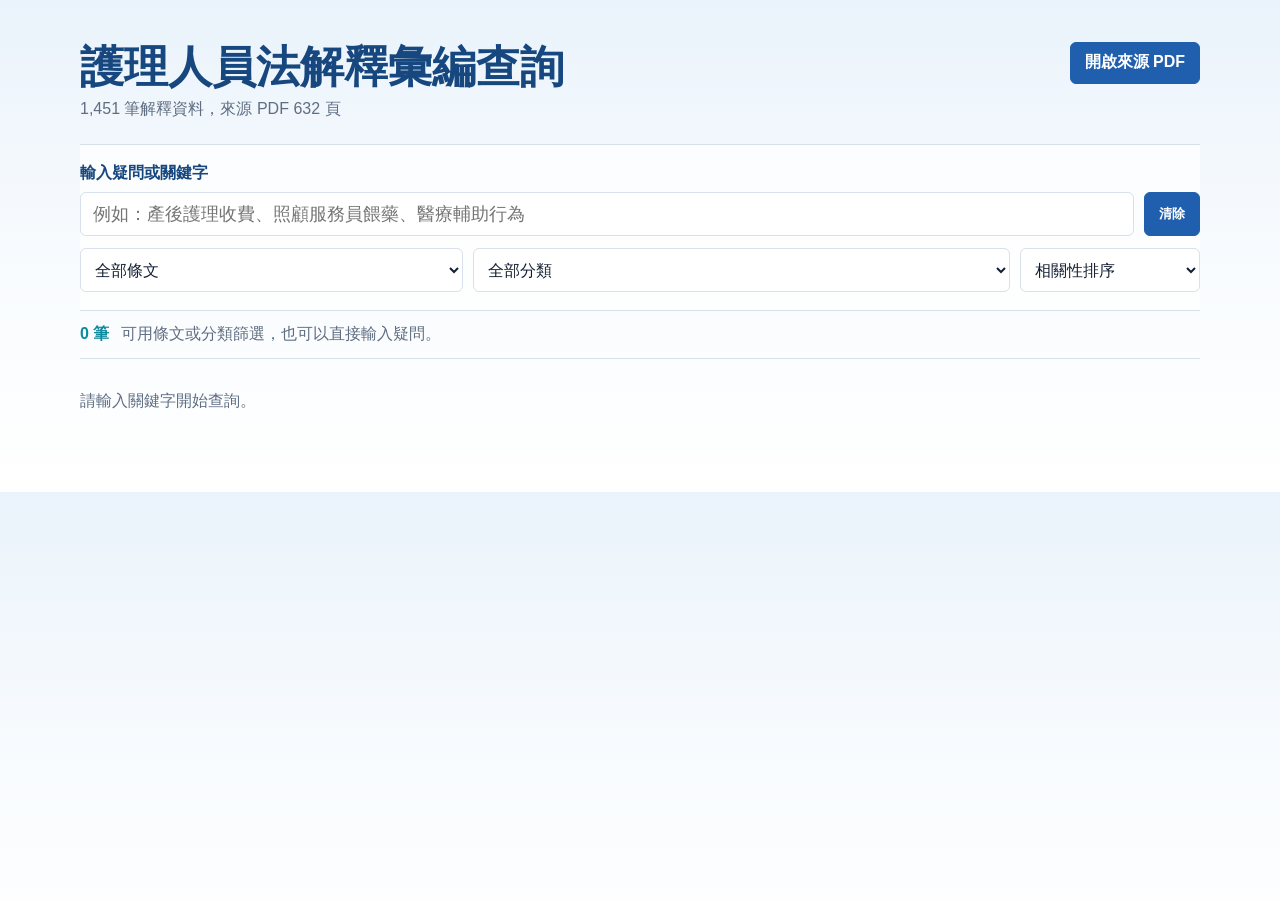
==== docs/index.html @ 52719166 "Build nursing law interpretation search site" ====
<!doctype html>
<html lang="zh-Hant">
  <head>
    <meta charset="utf-8" />
    <meta name="viewport" content="width=device-width, initial-scale=1" />
    <title>護理人員法解釋彙編查詢</title>
    <link rel="stylesheet" href="./styles.css" />
  </head>
  <body>
    <main class="shell">
      <section class="toolbar" aria-label="查詢工具">
        <div class="title-block">
          <h1>護理人員法解釋彙編查詢</h1>
          <p id="metaLine">資料載入中</p>
        </div>
        <a class="source-link" href="https://drive.google.com/file/d/1IEo7JO0CoxnfXCeiRm87BLzYfexqwZH7/view?usp=drivesdk" target="_blank" rel="noreferrer">開啟來源 PDF</a>
      </section>

      <section class="search-panel" aria-label="搜尋">
        <label for="query">輸入疑問或關鍵字</label>
        <div class="search-row">
          <input id="query" type="search" autocomplete="off" placeholder="例如：產後護理收費、照顧服務員餵藥、醫療輔助行為" />
          <button id="clearBtn" type="button">清除</button>
        </div>
        <div class="filters">
          <select id="articleFilter" aria-label="條文篩選">
            <option value="">全部條文</option>
          </select>
          <select id="categoryFilter" aria-label="分類篩選">
            <option value="">全部分類</option>
          </select>
          <select id="sortMode" aria-label="排序">
            <option value="score">相關性排序</option>
            <option value="page">頁碼排序</option>
            <option value="date">日期排序</option>
          </select>
        </div>
      </section>

      <section class="summary" aria-live="polite">
        <strong id="resultCount">0 筆</strong>
        <span id="queryHint">請輸入關鍵字開始查詢。</span>
      </section>

      <section id="results" class="results" aria-label="搜尋結果"></section>
    </main>

    <template id="resultTemplate">
      <article class="result-item">
        <div class="result-top">
          <h2></h2>
          <span class="score"></span>
        </div>
        <div class="chips"></div>
        <p class="snippet"></p>
        <details>
          <summary>展開原文</summary>
          <pre></pre>
        </details>
      </article>
    </template>

    <script src="./data/metadata.js"></script>
    <script src="./data/interpretations.js"></script>
    <script src="./app.js"></script>
  </body>
</html>
---- docs/styles.css ----
:root {
  color-scheme: light;
  --ink: #142033;
  --muted: #5f6e83;
  --line: #d7e0eb;
  --blue: #1f5fae;
  --blue-deep: #17477f;
  --aqua: #0f8a9d;
  --surface: #ffffff;
  --band: #eef5fb;
  --mark: #fff1a6;
}

* {
  box-sizing: border-box;
}

body {
  margin: 0;
  font-family: -apple-system, BlinkMacSystemFont, "Segoe UI", "PingFang TC", "Microsoft JhengHei", sans-serif;
  color: var(--ink);
  background: linear-gradient(180deg, #eaf3fb 0, #f8fbfe 260px, #ffffff 100%);
}

.shell {
  width: min(1120px, calc(100vw - 32px));
  margin: 0 auto;
  padding: 24px 0 48px;
}

.toolbar {
  display: flex;
  justify-content: space-between;
  gap: 16px;
  align-items: flex-start;
  padding: 18px 0 24px;
}

h1 {
  margin: 0 0 8px;
  font-size: clamp(28px, 5vw, 44px);
  line-height: 1.12;
  letter-spacing: 0;
  color: var(--blue-deep);
}

p {
  margin: 0;
}

.title-block p,
.summary,
.snippet,
.chips {
  color: var(--muted);
}

.source-link,
button {
  min-height: 42px;
  border: 1px solid var(--blue);
  background: var(--blue);
  color: white;
  border-radius: 6px;
  padding: 9px 14px;
  text-decoration: none;
  font-weight: 700;
  white-space: nowrap;
  cursor: pointer;
}

.source-link:hover,
button:hover {
  background: var(--blue-deep);
}

.search-panel {
  border-top: 1px solid var(--line);
  border-bottom: 1px solid var(--line);
  padding: 18px 0;
  background: rgba(255, 255, 255, 0.72);
}

label {
  display: block;
  margin-bottom: 8px;
  font-weight: 800;
  color: var(--blue-deep);
}

.search-row {
  display: grid;
  grid-template-columns: 1fr auto;
  gap: 10px;
}

input,
select {
  width: 100%;
  min-height: 44px;
  border: 1px solid var(--line);
  border-radius: 6px;
  background: white;
  color: var(--ink);
  font: inherit;
}

input {
  padding: 10px 12px;
  font-size: 18px;
}

select {
  padding: 8px 10px;
}

.filters {
  display: grid;
  grid-template-columns: 1fr 1.4fr 180px;
  gap: 10px;
  margin-top: 12px;
}

.summary {
  display: flex;
  gap: 12px;
  align-items: center;
  min-height: 48px;
  border-bottom: 1px solid var(--line);
}

.summary strong {
  color: var(--aqua);
}

.results {
  display: grid;
  gap: 0;
}

.result-item {
  padding: 18px 0;
  border-bottom: 1px solid var(--line);
}

.result-top {
  display: flex;
  justify-content: space-between;
  gap: 12px;
  align-items: flex-start;
}

h2 {
  margin: 0;
  font-size: 20px;
  line-height: 1.35;
  letter-spacing: 0;
}

.score {
  color: var(--aqua);
  font-weight: 800;
  white-space: nowrap;
}

.chips {
  display: flex;
  flex-wrap: wrap;
  gap: 8px;
  margin-top: 10px;
  font-size: 14px;
}

.chip {
  border: 1px solid #b9d4e8;
  border-radius: 999px;
  padding: 3px 9px;
  background: var(--band);
  color: #24516f;
}

.snippet {
  margin-top: 12px;
  font-size: 16px;
  line-height: 1.7;
}

mark {
  background: var(--mark);
  color: inherit;
  padding: 0 2px;
}

details {
  margin-top: 12px;
}

summary {
  cursor: pointer;
  color: var(--blue);
  font-weight: 800;
}

pre {
  margin: 10px 0 0;
  padding: 12px;
  max-height: 420px;
  overflow: auto;
  border: 1px solid var(--line);
  border-radius: 6px;
  background: #fbfdff;
  white-space: pre-wrap;
  line-height: 1.65;
  font-family: inherit;
}

.empty {
  padding: 32px 0;
  color: var(--muted);
}

@media (max-width: 720px) {
  .toolbar,
  .result-top {
    display: block;
  }

  .source-link {
    display: inline-flex;
    align-items: center;
    margin-top: 14px;
  }

  .search-row,
  .filters {
    grid-template-columns: 1fr;
  }

  .score {
    display: inline-block;
    margin-top: 8px;
  }
}
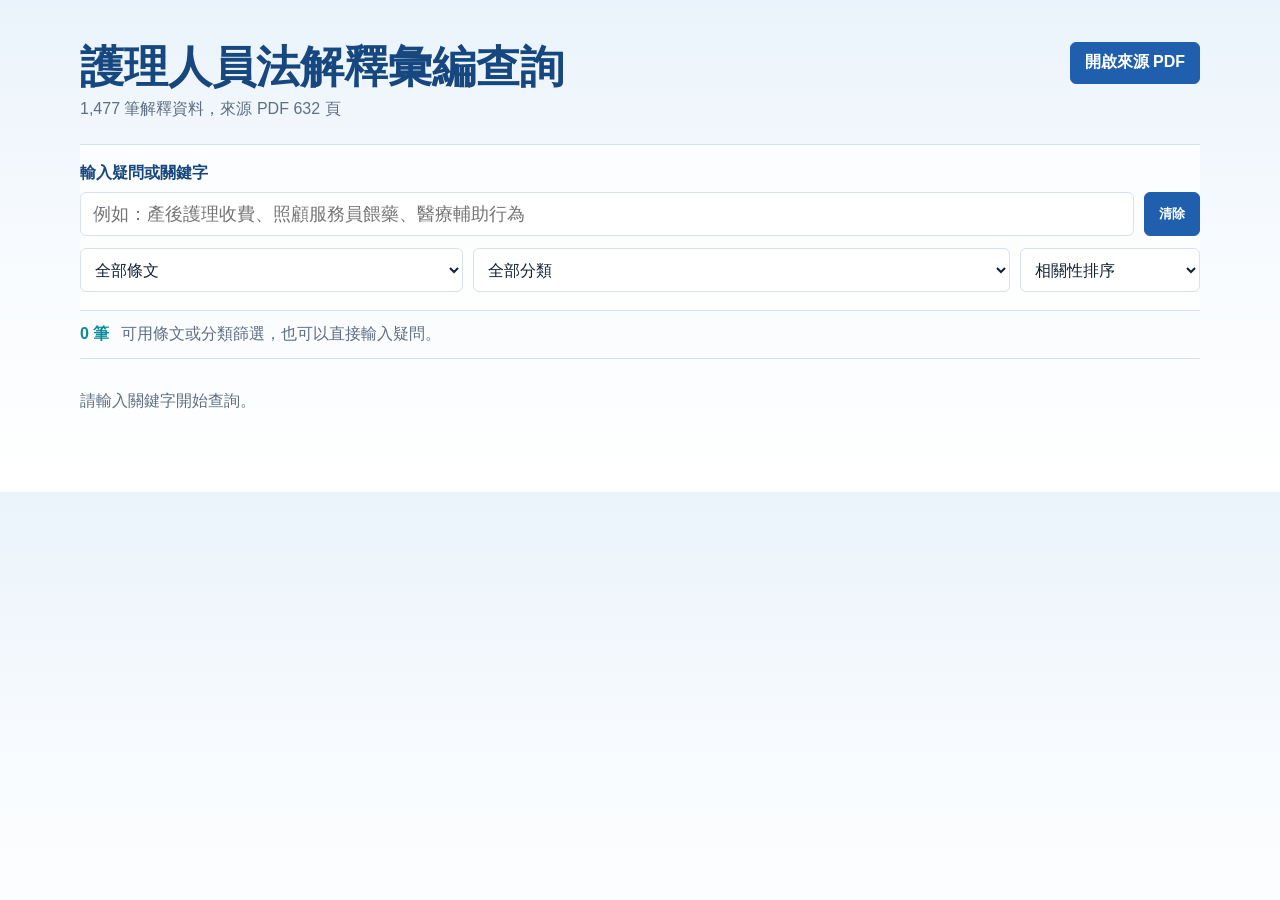
==== commit 1d2167ea: "Add MOHW web interpretation sources" ====
--- a/docs/index.html
+++ b/docs/index.html
@@ -53,6 +53,7 @@
         </div>
         <div class="chips"></div>
         <p class="snippet"></p>
+        <p class="source-url"></p>
         <details>
           <summary>展開原文</summary>
           <pre></pre>
--- a/docs/styles.css
+++ b/docs/styles.css
@@ -185,6 +185,15 @@
   line-height: 1.7;
 }
 
+.source-url {
+  margin-top: 10px;
+}
+
+.source-url a {
+  color: var(--blue);
+  font-weight: 800;
+}
+
 mark {
   background: var(--mark);
   color: inherit;
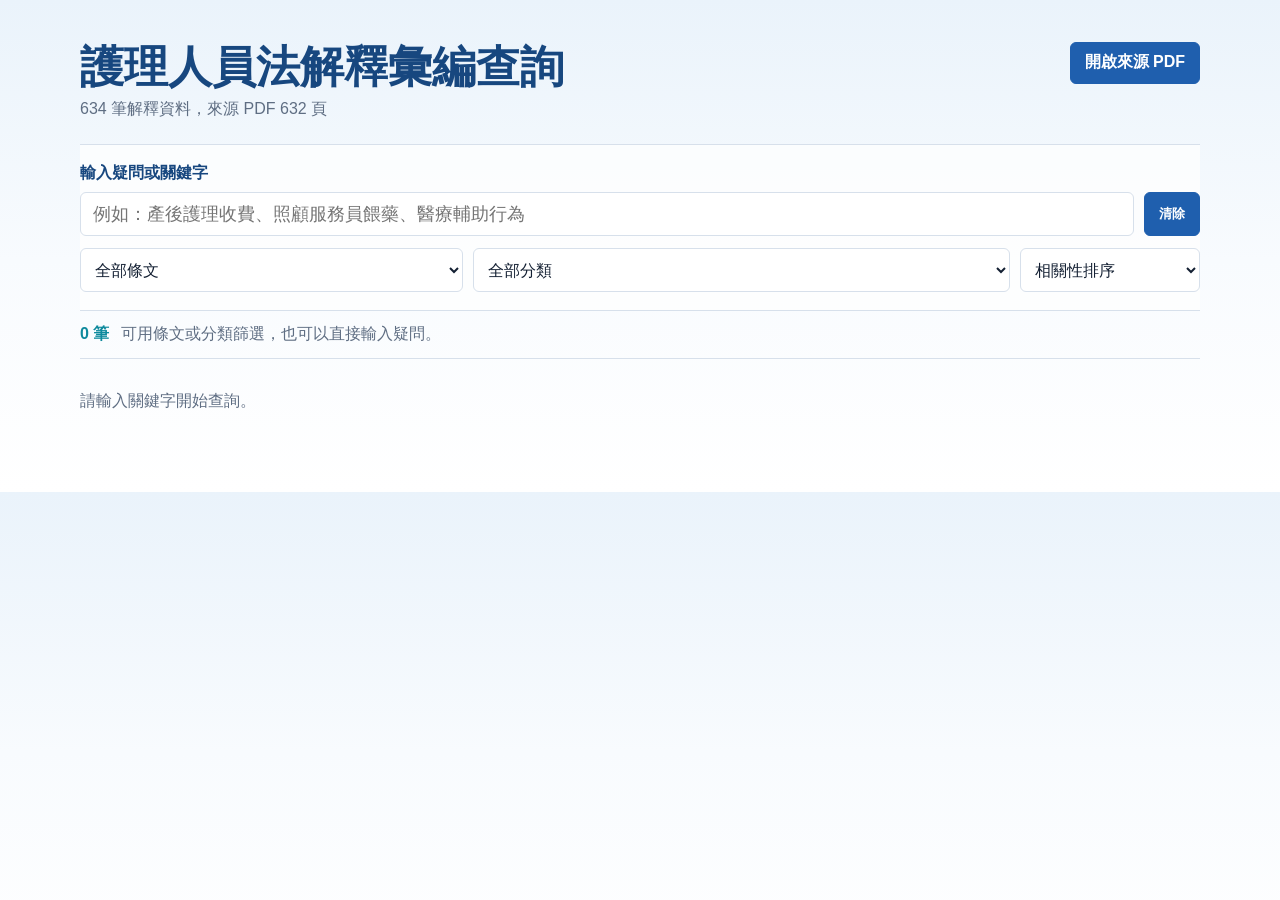
==== commit 4c6bc0e9: "Improve search result sources" ====
--- a/docs/index.html
+++ b/docs/index.html
@@ -4,7 +4,7 @@
     <meta charset="utf-8" />
     <meta name="viewport" content="width=device-width, initial-scale=1" />
     <title>護理人員法解釋彙編查詢</title>
-    <link rel="stylesheet" href="./styles.css" />
+    <link rel="stylesheet" href="./styles.css?v=20260619-source" />
   </head>
   <body>
     <main class="shell">
@@ -61,8 +61,8 @@
       </article>
     </template>
 
-    <script src="./data/metadata.js"></script>
-    <script src="./data/interpretations.js"></script>
-    <script src="./app.js"></script>
+    <script src="./data/metadata.js?v=20260619-source"></script>
+    <script src="./data/interpretations.js?v=20260619-source"></script>
+    <script src="./app.js?v=20260619-source"></script>
   </body>
 </html>
--- a/docs/styles.css
+++ b/docs/styles.css
@@ -213,8 +213,6 @@
 pre {
   margin: 10px 0 0;
   padding: 12px;
-  max-height: 420px;
-  overflow: auto;
   border: 1px solid var(--line);
   border-radius: 6px;
   background: #fbfdff;
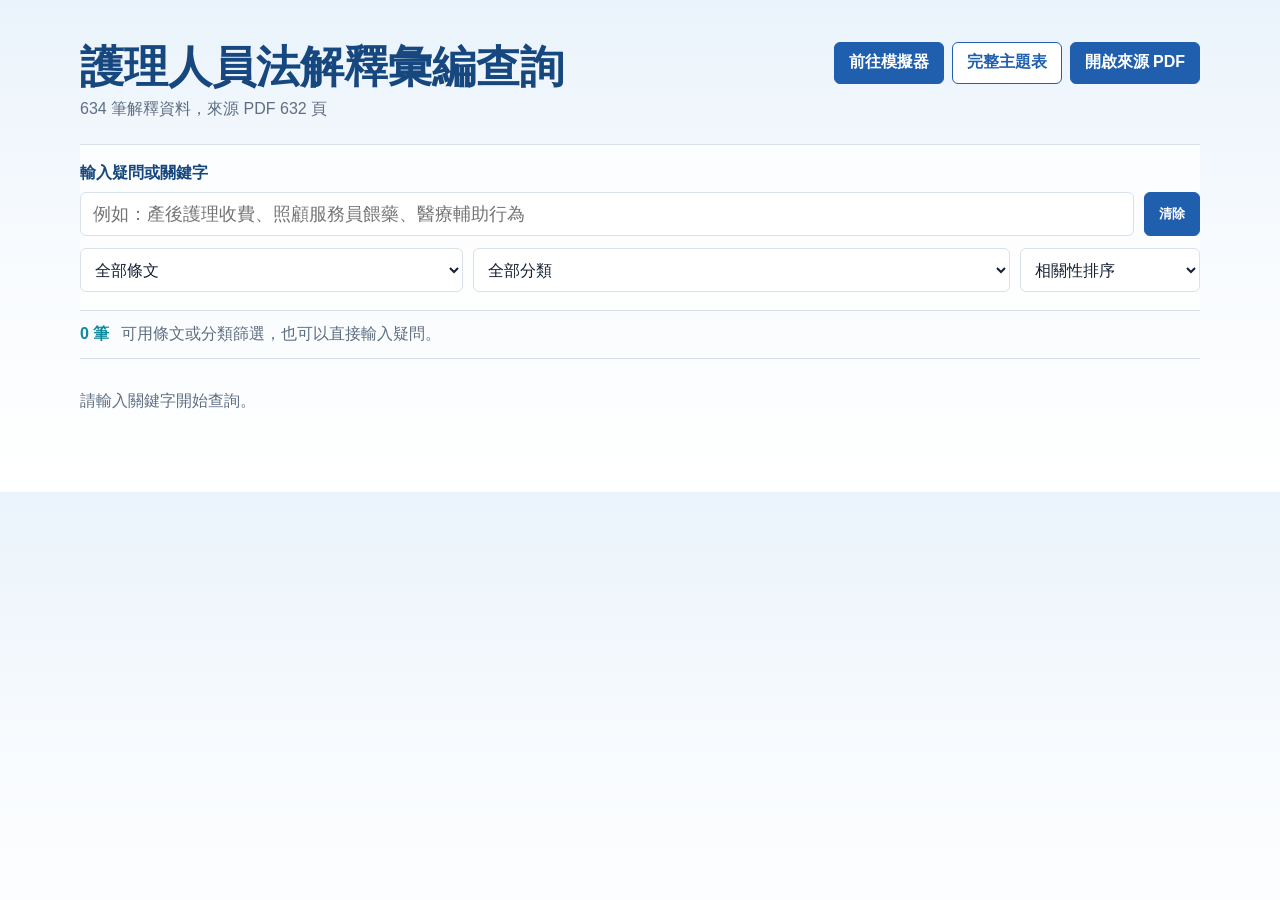
==== commit 4ffeb00b: "Add simulator links to homepage" ====
--- a/docs/index.html
+++ b/docs/index.html
@@ -4,7 +4,7 @@
     <meta charset="utf-8" />
     <meta name="viewport" content="width=device-width, initial-scale=1" />
     <title>護理人員法解釋彙編查詢</title>
-    <link rel="stylesheet" href="./styles.css?v=20260619-source" />
+    <link rel="stylesheet" href="./styles.css?v=20260619-complete" />
   </head>
   <body>
     <main class="shell">
@@ -13,7 +13,11 @@
           <h1>護理人員法解釋彙編查詢</h1>
           <p id="metaLine">資料載入中</p>
         </div>
-        <a class="source-link" href="https://drive.google.com/file/d/1IEo7JO0CoxnfXCeiRm87BLzYfexqwZH7/view?usp=drivesdk" target="_blank" rel="noreferrer">開啟來源 PDF</a>
+        <nav class="top-actions" aria-label="常用頁面">
+          <a class="source-link" href="./simulator/">前往模擬器</a>
+          <a class="source-link alt-link" href="./simulator/topic_review.html">完整主題表</a>
+          <a class="source-link" href="https://drive.google.com/file/d/1IEo7JO0CoxnfXCeiRm87BLzYfexqwZH7/view?usp=drivesdk" target="_blank" rel="noreferrer">開啟來源 PDF</a>
+        </nav>
       </section>
 
       <section class="search-panel" aria-label="搜尋">
@@ -61,8 +65,8 @@
       </article>
     </template>
 
-    <script src="./data/metadata.js?v=20260619-source"></script>
-    <script src="./data/interpretations.js?v=20260619-source"></script>
-    <script src="./app.js?v=20260619-source"></script>
+    <script src="./data/metadata.js?v=20260619-complete"></script>
+    <script src="./data/interpretations.js?v=20260619-complete"></script>
+    <script src="./app.js?v=20260619-complete"></script>
   </body>
 </html>
--- a/docs/styles.css
+++ b/docs/styles.css
@@ -53,6 +53,13 @@
 .snippet,
 .chips {
   color: var(--muted);
+}
+
+.top-actions {
+  display: flex;
+  flex-wrap: wrap;
+  justify-content: flex-end;
+  gap: 8px;
 }
 
 .source-link,
@@ -69,6 +76,15 @@
   cursor: pointer;
 }
 
+.alt-link {
+  background: white;
+  color: var(--blue);
+}
+
+.alt-link:hover {
+  color: white;
+}
+
 .source-link:hover,
 button:hover {
   background: var(--blue-deep);
@@ -238,6 +254,10 @@
     margin-top: 14px;
   }
 
+  .top-actions {
+    justify-content: flex-start;
+  }
+
   .search-row,
   .filters {
     grid-template-columns: 1fr;
